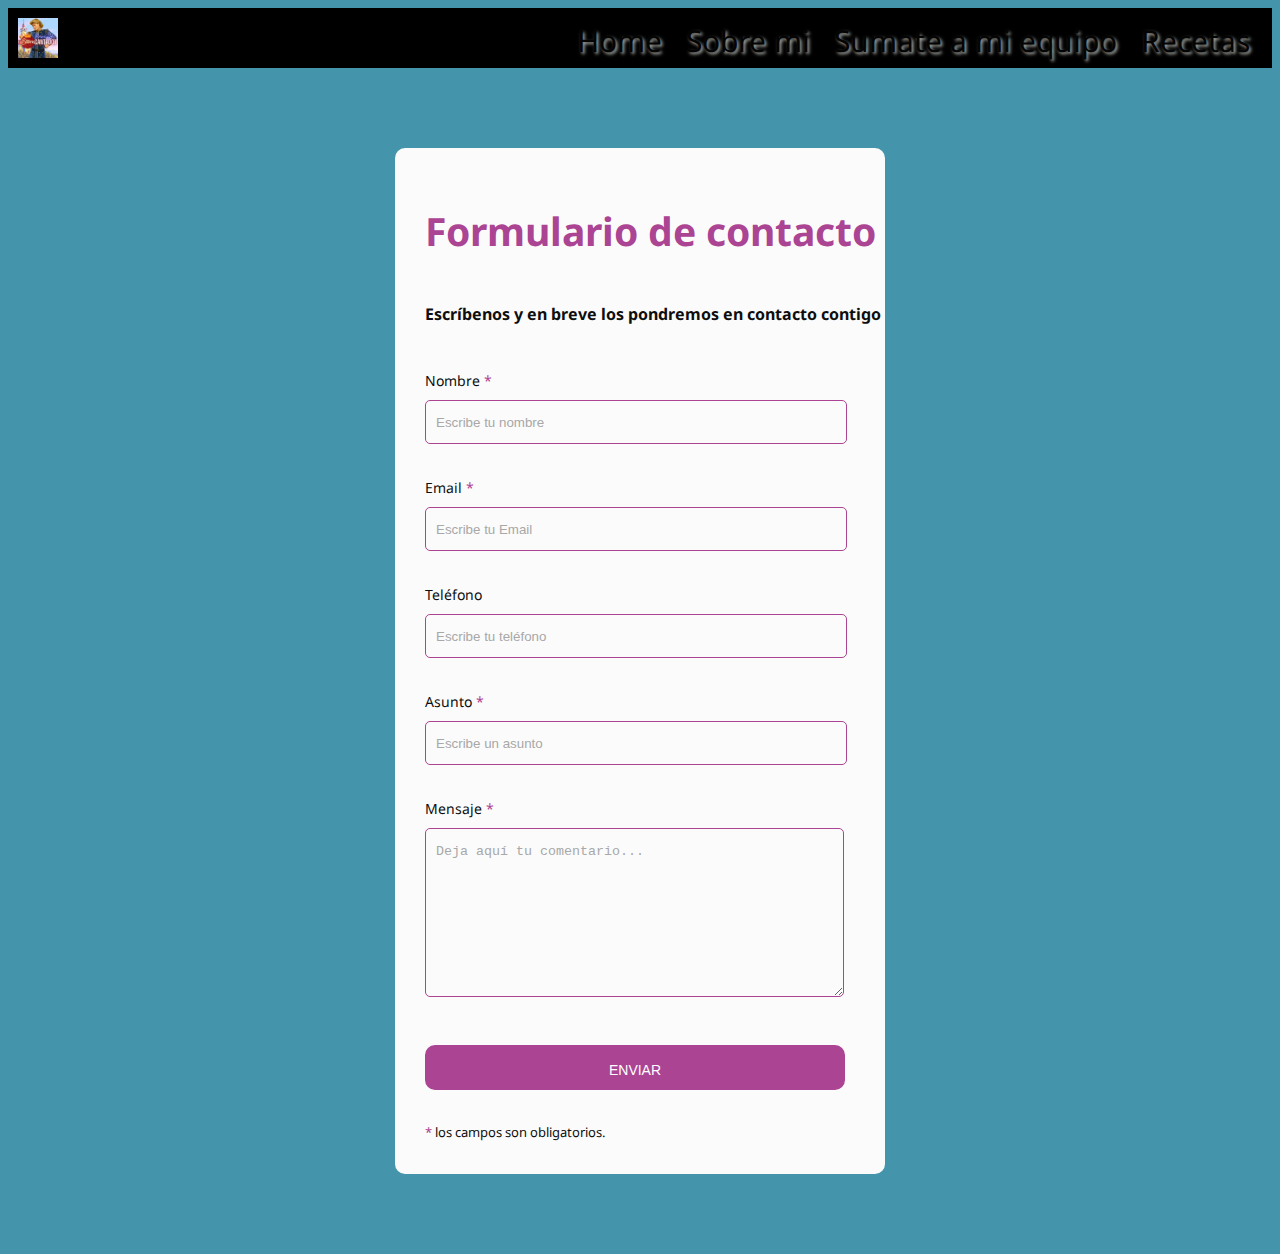
==== contacto.html @ 4e0f9785 "first commit" ====
<!DOCTYPE html>
<html lang="es">

<head>
    <meta charset="UTF-8">
    <meta http-equiv="X-UA-Compatible" content="IE=edge">
    <meta name="viewport" content="width=device-width, initial-scale=1.0">
    <link rel="stylesheet" href="./css/estilo-contacto.css">
    <title>Contacto</title>
</head>

<body>
    <header>
        <div class="class-header">
            <div class="logo-titulo">
                <img src="./css/img/essencantador.jpg" alt="">
                <h4>Cocinar con essen es disfrutar</h4>
                <nav class="nav">
                    <a href="./index.html">Home</a>
                    <a href="./sobre mi.html">Sobre mi</a>
                    <a href="./sumate a mi equipo.html">Sumate a mi equipo</a>
                    <a href="./Recetas.html">Recetas</a>
                </nav>
            </div>
        </div>
    </header>

    <body>

        <!-- formulario de contacto en html y css -->

        <div class="contact_form">

            <div class="formulario">
                <h1>Formulario de contacto</h1>
                <h3>Escríbenos y en breve los pondremos en contacto contigo</h3>


                <form action="submeter-formulario.php" method="post">


                    <p>
                        <label for="nombre" class="colocar_nombre">Nombre
                            <span class="obligatorio">*</span>
                        </label>
                        <input type="text" name="introducir_nombre" id="nombre" required="obligatorio"
                            placeholder="Escribe tu nombre">
                    </p>

                    <p>
                        <label for="email" class="colocar_email">Email
                            <span class="obligatorio">*</span>
                        </label>
                        <input type="email" name="introducir_email" id="email" required="obligatorio"
                            placeholder="Escribe tu Email">
                    </p>

                    <p>
                        <label for="telefone" class="colocar_telefono">Teléfono
                        </label>
                        <input type="tel" name="introducir_telefono" id="telefono" placeholder="Escribe tu teléfono">
                    </p>

                    <p>
                        <label for="asunto" class="colocar_asunto">Asunto
                            <span class="obligatorio">*</span>
                        </label>
                        <input type="text" name="introducir_asunto" id="assunto" required="obligatorio"
                            placeholder="Escribe un asunto">
                    </p>

                    <p>
                        <label for="mensaje" class="colocar_mensaje">Mensaje
                            <span class="obligatorio">*</span>
                        </label>
                        <textarea name="introducir_mensaje" class="texto_mensaje" id="mensaje" required="obligatorio"
                            placeholder="Deja aquí tu comentario..."></textarea>
                    </p>

                    <button type="submit" name="enviar_formulario" id="enviar">
                        <p>Enviar</p>
                    </button>

                    <p class="aviso">
                        <span class="obligatorio"> * </span>los campos son obligatorios.
                    </p>

                </form>
            </div>
        </div>



    </body>

</html>
---- css/estilo-contacto.css ----
/* Importación de fuentes de google fonts */ 
@import url(https://fonts.googleapis.com/css?family=Noto+Sans);

header {
  width: 100%;
  height: 60px;
  background: black;
}

.container-header {
  width: 100%;
  max-width: 1200px;
  margin: auto;

}

.logo-titulo {
  display: flex;
}

.logo-titulo img {
  width: 40px;
  height: 40px;
  margin-top: 10px;
  margin-left: 10px;
}
.nav {
  position: absolute;
  right: 20px;
  top: 20px;


}

.nav a {
  font-size: 30px;
  text-decoration: none;
  text-shadow: 2px 2px 0.2pc rgb(178, 180, 173);
  color: rgb(5, 4, 4);
  padding: 10px;
}
.nav a:hover{
  color: brown;
 
}

body{
  height: 100%; 
  font-family: 'Noto Sans', sans-serif;
  background-color: #4495ab; 
}


.contact_form{  
  width: 460px; 
  height: auto;
  margin: 80px auto;
  border-radius: 10px;  
  padding-top: 30px;
  padding-bottom: 20px;  
  background-color: #fbfbfb; 
  padding-left: 30px; 
}


input{
  background-color: #fbfbfb; 
  width: 408px; 
  height: 40px; 
  border-radius: 5px;  
  border-style: solid; 
  border-width: 1px; 
  border-color: #ab4493; 
  margin-top: 10px;  
  padding-left: 10px;
  margin-bottom: 20px; 
}


textarea{
  background-color: #fbfbfb; 
  width: 405px; 
  height: 150px; 
  border-radius: 5px;  
  border-style: solid; 
  border-width: 1px; 
  border-color: #ab4493; 
  margin-top: 10px;  
  padding-left: 10px;
  margin-bottom: 20px; 
  padding-top: 15px; 
}


label{
  display: block; 
  float: center;  
}


button{
  height: 45px; 
  padding-left: 5px;
  padding-right: 5px;   
  margin-bottom: 20px; 
  margin-top: 10px;   
  text-transform: uppercase;
  background-color: #ab4493; 
  border-color: #ab4493; 
  border-style: solid; 
  border-radius: 10px;  
  width: 420px;   
  cursor: pointer;
}


button p{
  color: #fff; 
}


span{
  color: #ab4493; 
}


.aviso{
  font-size: 13px;  
  color: #0e0e0e;  
}


h1{
  font-size: 39px;  
  text-align: letf; 
  padding-bottom: 20px; 
  color: #ab4493;
}


h3{
  font-size: 16px; 
  padding-bottom: 30px;
  color: #0e0e0e;   
}


p{
  font-size: 14px; 
  color: #0e0e0e; 
}


::-webkit-input-placeholder {
 color: #a8a8a8;
}


::-webkit-textarea-placeholder {
 color: #a8a8a8;
}


.formulario input:focus{
  outline:0;
  border: 1px solid #97d848;
}


.formulario textarea:focus{
  outline:0;
  border: 1px solid #97d848;
}
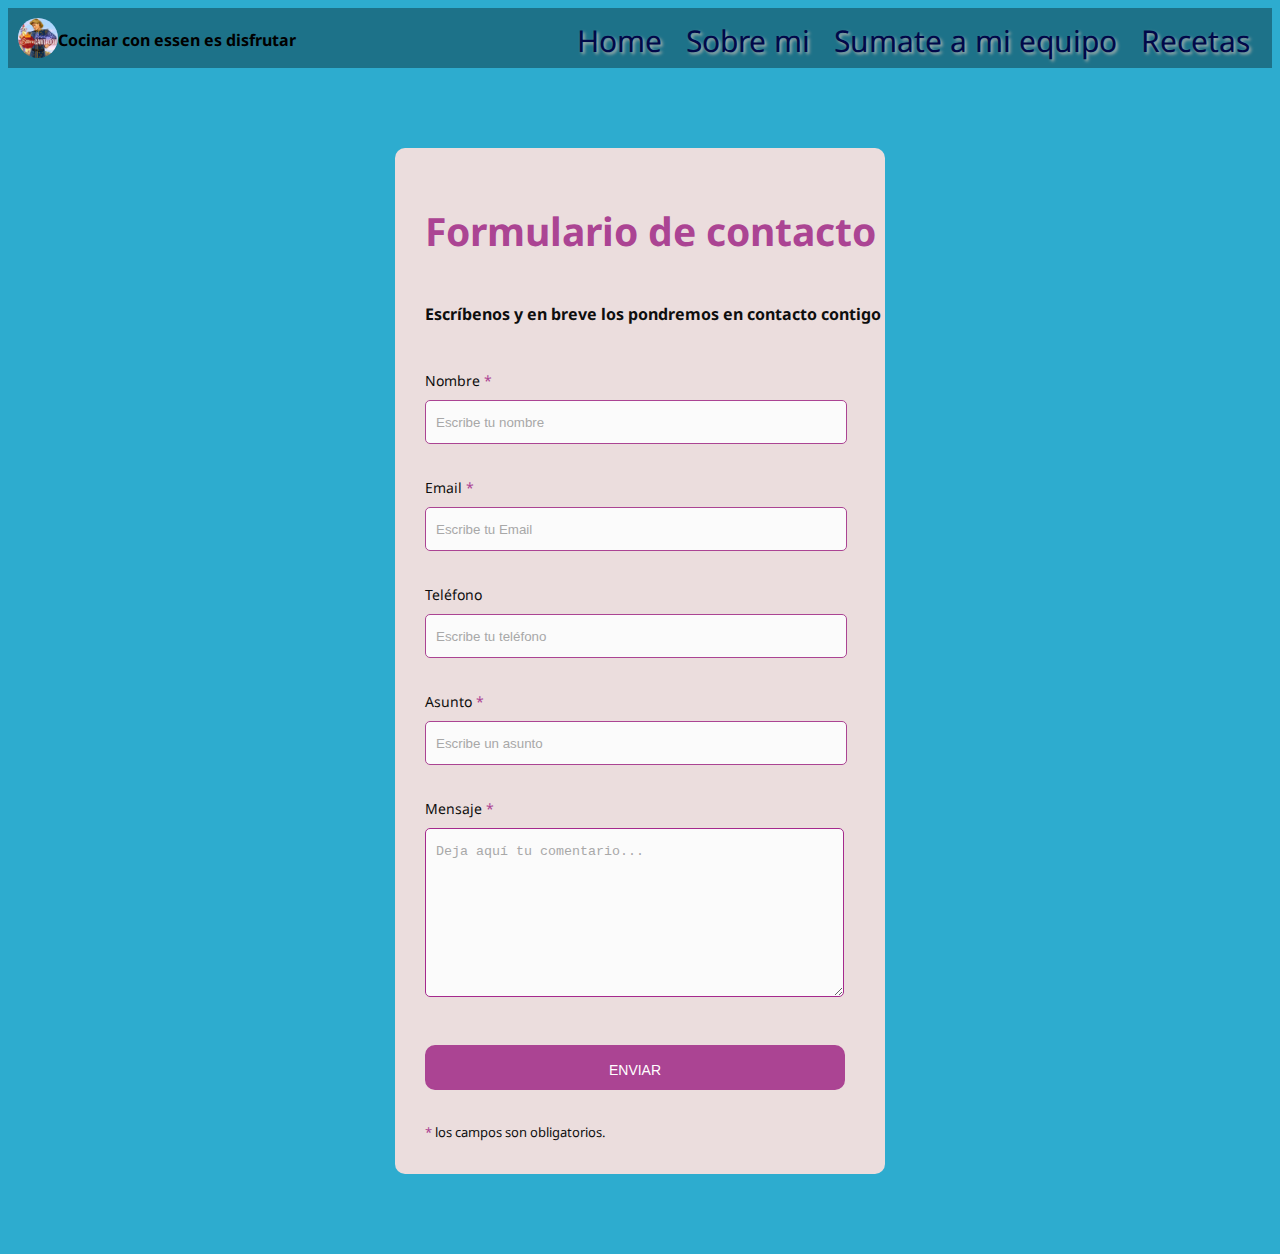
==== commit e2bb1cf3: "cambios" ====
--- a/contacto.html
+++ b/contacto.html
@@ -9,11 +9,11 @@
     <title>Contacto</title>
 </head>
 
-<body>
-    <header>
+<body class="body1">
+    <header class="header">
         <div class="class-header">
             <div class="logo-titulo">
-                <img src="./css/img/essencantador.jpg" alt="">
+                <img src="./css/img/essencantador.jpg" alt="logo">
                 <h4>Cocinar con essen es disfrutar</h4>
                 <nav class="nav">
                     <a href="./index.html">Home</a>
--- a/css/estilo-contacto.css
+++ b/css/estilo-contacto.css
@@ -1,10 +1,11 @@
-/* Importación de fuentes de google fonts */ 
+/* Importación de fuentes de google fonts */
 @import url(https://fonts.googleapis.com/css?family=Noto+Sans);
 
 header {
   width: 100%;
   height: 60px;
-  background: black;
+  background: rgba(0, 0, 0, 0.338);
+
 }
 
 .container-header {
@@ -23,7 +24,9 @@
   height: 40px;
   margin-top: 10px;
   margin-left: 10px;
+  border-radius: 50%;
 }
+
 .nav {
   position: absolute;
   right: 20px;
@@ -36,138 +39,129 @@
   font-size: 30px;
   text-decoration: none;
   text-shadow: 2px 2px 0.2pc rgb(178, 180, 173);
-  color: rgb(5, 4, 4);
+  color: rgb(1, 8, 73);
   padding: 10px;
 }
-.nav a:hover{
-  color: brown;
- 
+
+.nav a:hover {
+  color: rgb(12, 87, 110);
+
 }
 
-body{
-  height: 100%; 
+body {
+  height: 100%;
   font-family: 'Noto Sans', sans-serif;
-  background-color: #4495ab; 
+  background-color: #2daccf;
 }
 
 
-.contact_form{  
-  width: 460px; 
+.contact_form {
+  width: 460px;
   height: auto;
   margin: 80px auto;
-  border-radius: 10px;  
+  border-radius: 10px;
   padding-top: 30px;
-  padding-bottom: 20px;  
-  background-color: #fbfbfb; 
-  padding-left: 30px; 
+  padding-bottom: 20px;
+  background-color: #ebdddd;
+  padding-left: 30px;
+
+}
+
+input {
+  background-color: #fbfbfb;
+  width: 408px;
+  height: 40px;
+  border-radius: 5px;
+  border-style: solid;
+  border-width: 1px;
+  border-color: #ab4493;
+  margin-top: 10px;
+  padding-left: 10px;
+  margin-bottom: 20px;
 }
 
 
-input{
-  background-color: #fbfbfb; 
-  width: 408px; 
-  height: 40px; 
-  border-radius: 5px;  
-  border-style: solid; 
-  border-width: 1px; 
-  border-color: #ab4493; 
-  margin-top: 10px;  
+textarea {
+  background-color: #fbfbfb;
+  width: 405px;
+  height: 150px;
+  border-radius: 5px;
+  border-style: solid;
+  border-width: 1px;
+  border-color: #a5298d;
+  margin-top: 10px;
   padding-left: 10px;
-  margin-bottom: 20px; 
+  margin-bottom: 20px;
+  padding-top: 15px;
+  
 }
 
 
-textarea{
-  background-color: #fbfbfb; 
-  width: 405px; 
-  height: 150px; 
-  border-radius: 5px;  
-  border-style: solid; 
-  border-width: 1px; 
-  border-color: #ab4493; 
-  margin-top: 10px;  
-  padding-left: 10px;
-  margin-bottom: 20px; 
-  padding-top: 15px; 
+label {
+  display: block;
+  float: center;
 }
 
 
-label{
-  display: block; 
-  float: center;  
-}
-
-
-button{
-  height: 45px; 
+button {
+  height: 45px;
   padding-left: 5px;
-  padding-right: 5px;   
-  margin-bottom: 20px; 
-  margin-top: 10px;   
+  padding-right: 5px;
+  margin-bottom: 20px;
+  margin-top: 10px;
   text-transform: uppercase;
-  background-color: #ab4493; 
-  border-color: #ab4493; 
-  border-style: solid; 
-  border-radius: 10px;  
-  width: 420px;   
+  background-color: #ab4493;
+  border-color: #ab4493;
+  border-style: solid;
+  border-radius: 10px;
+  width: 420px;
   cursor: pointer;
 }
 
 
-button p{
-  color: #fff; 
+button p {
+  color: #fff;
 }
 
 
-span{
-  color: #ab4493; 
-}
-
-
-.aviso{
-  font-size: 13px;  
-  color: #0e0e0e;  
-}
-
-
-h1{
-  font-size: 39px;  
-  text-align: letf; 
-  padding-bottom: 20px; 
+span {
   color: #ab4493;
 }
 
 
-h3{
-  font-size: 16px; 
-  padding-bottom: 30px;
-  color: #0e0e0e;   
+.aviso {
+  font-size: 13px;
+  color: #0e0e0e;
 }
 
 
-p{
-  font-size: 14px; 
-  color: #0e0e0e; 
+h1 {
+  font-size: 39px;
+  text-align: letf;
+  padding-bottom: 20px;
+  color: #ab4493;
+}
+
+
+h3 {
+  font-size: 16px;
+  padding-bottom: 30px;
+  color: #0e0e0e;
+}
+
+
+p {
+  font-size: 14px;
+  color: #0e0e0e;
 }
 
 
 ::-webkit-input-placeholder {
- color: #a8a8a8;
+  color: #a8a8a8;
 }
 
 
-::-webkit-textarea-placeholder {
- color: #a8a8a8;
-}
 
 
-.formulario input:focus{
-  outline:0;
-  border: 1px solid #97d848;
-}
 
 
-.formulario textarea:focus{
-  outline:0;
-  border: 1px solid #97d848;
-}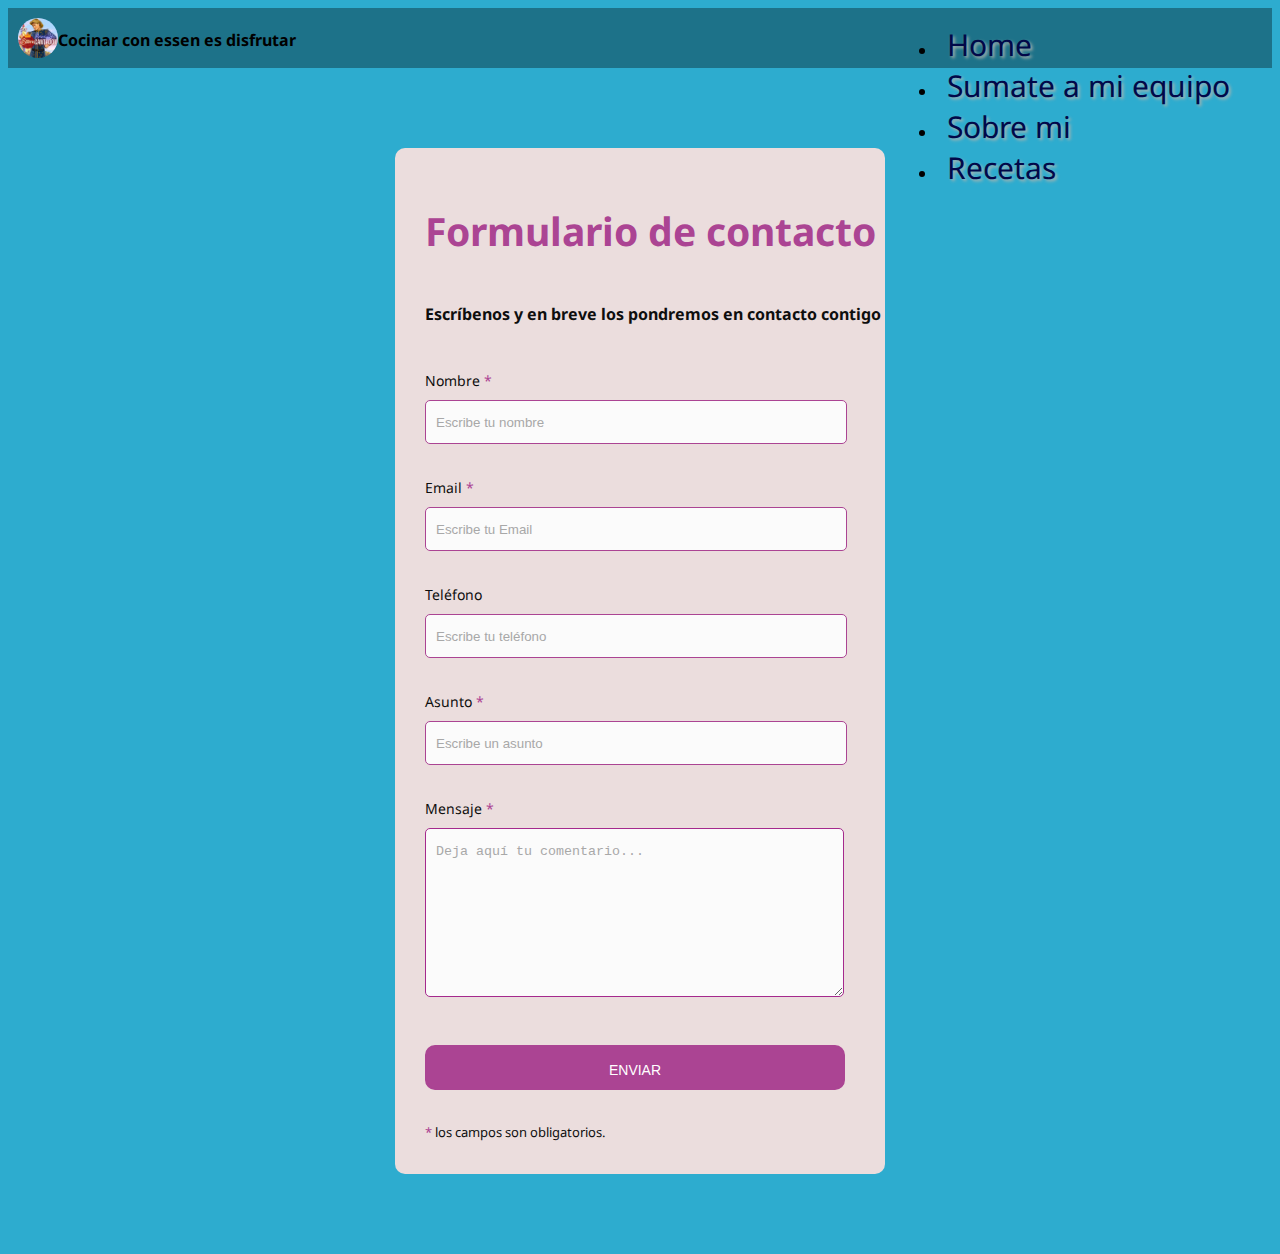
==== commit f0e310cd: "cambios1" ====
--- a/contacto.html
+++ b/contacto.html
@@ -6,6 +6,9 @@
     <meta http-equiv="X-UA-Compatible" content="IE=edge">
     <meta name="viewport" content="width=device-width, initial-scale=1.0">
     <link rel="stylesheet" href="./css/estilo-contacto.css">
+    <link rel="icon" href="./estilos.css/img/essencantador.jpg">
+    <link rel="stylesheet" href="https://cdn.jsdelivr.net/npm/bootstrap@4.6.2/dist/css/bootstrap.min.css"
+        integrity="sha384-xOolHFLEh07PJGoPkLv1IbcEPTNtaed2xpHsD9ESMhqIYd0nLMwNLD69Npy4HI+N" crossorigin="anonymous">
     <title>Contacto</title>
 </head>
 
@@ -15,12 +18,20 @@
             <div class="logo-titulo">
                 <img src="./css/img/essencantador.jpg" alt="logo">
                 <h4>Cocinar con essen es disfrutar</h4>
-                <nav class="nav">
-                    <a href="./index.html">Home</a>
-                    <a href="./sobre mi.html">Sobre mi</a>
-                    <a href="./sumate a mi equipo.html">Sumate a mi equipo</a>
-                    <a href="./Recetas.html">Recetas</a>
-                </nav>
+                <ul class="nav nav-tabs">
+                    <li class="nav-item">
+                      <a class="nav-link active" href="./index.html">Home</a>
+                    </li>
+                    <li class="nav-item">
+                      <a class="nav-link" href="./sumate a mi equipo.html">Sumate a mi equipo</a>
+                    </li>
+                    <li class="nav-item">
+                      <a class="nav-link" href="./sobre mi.html">Sobre mi</a>
+                    </li>
+                    <li class="nav-item">
+                        <a class="nav-link" href="./Recetas.html">Recetas</a>
+                    </li>
+                  </ul>
             </div>
         </div>
     </header>
@@ -89,7 +100,15 @@
             </div>
         </div>
 
-
+        <script src="https://cdn.jsdelivr.net/npm/jquery@3.5.1/dist/jquery.slim.min.js"
+        integrity="sha384-DfXdz2htPH0lsSSs5nCTpuj/zy4C+OGpamoFVy38MVBnE+IbbVYUew+OrCXaRkfj"
+        crossorigin="anonymous"></script>
+    <script src="https://cdn.jsdelivr.net/npm/popper.js@1.16.1/dist/umd/popper.min.js"
+        integrity="sha384-9/reFTGAW83EW2RDu2S0VKaIzap3H66lZH81PoYlFhbGU+6BZp6G7niu735Sk7lN"
+        crossorigin="anonymous"></script>
+    <script src="https://cdn.jsdelivr.net/npm/bootstrap@4.6.2/dist/js/bootstrap.min.js"
+        integrity="sha384-+sLIOodYLS7CIrQpBjl+C7nPvqq+FbNUBDunl/OZv93DB7Ln/533i8e/mZXLi/P+"
+        crossorigin="anonymous"></script>
 
     </body>
 
--- a/css/estilo-contacto.css
+++ b/css/estilo-contacto.css
@@ -29,8 +29,8 @@
 
 .nav {
   position: absolute;
-  right: 20px;
-  top: 20px;
+  right: 40px;
+ 
 
 
 }
@@ -48,7 +48,7 @@
 
 }
 
-body {
+.body1 {
   height: 100%;
   font-family: 'Noto Sans', sans-serif;
   background-color: #2daccf;
@@ -160,8 +160,52 @@
   color: #a8a8a8;
 }
 
-
-
-
-
-
+@media screen and (max-width:1087px) {
+
+  .nav a {
+      font-size: 20px;
+      color: rgb(74, 21, 180);
+  }
+}
+
+@media screen and (max-width:876px) {
+
+  .nav a {
+      font-size: 10px;
+      color: rgb(4, 171, 255);
+  }
+}
+
+@media screen and (max-width:671px) {
+  .logo-titulo img {
+      display: none;
+  }
+
+  .logo-titulo h4 {
+      display: none;
+
+  }
+
+  .details {
+      display: none;
+  }
+
+  .details h1 {
+      display: none;
+  }
+
+  .details p {
+      display: none;
+  }
+
+  .details button {
+      display: none;
+  }
+
+}
+
+
+
+
+
+
